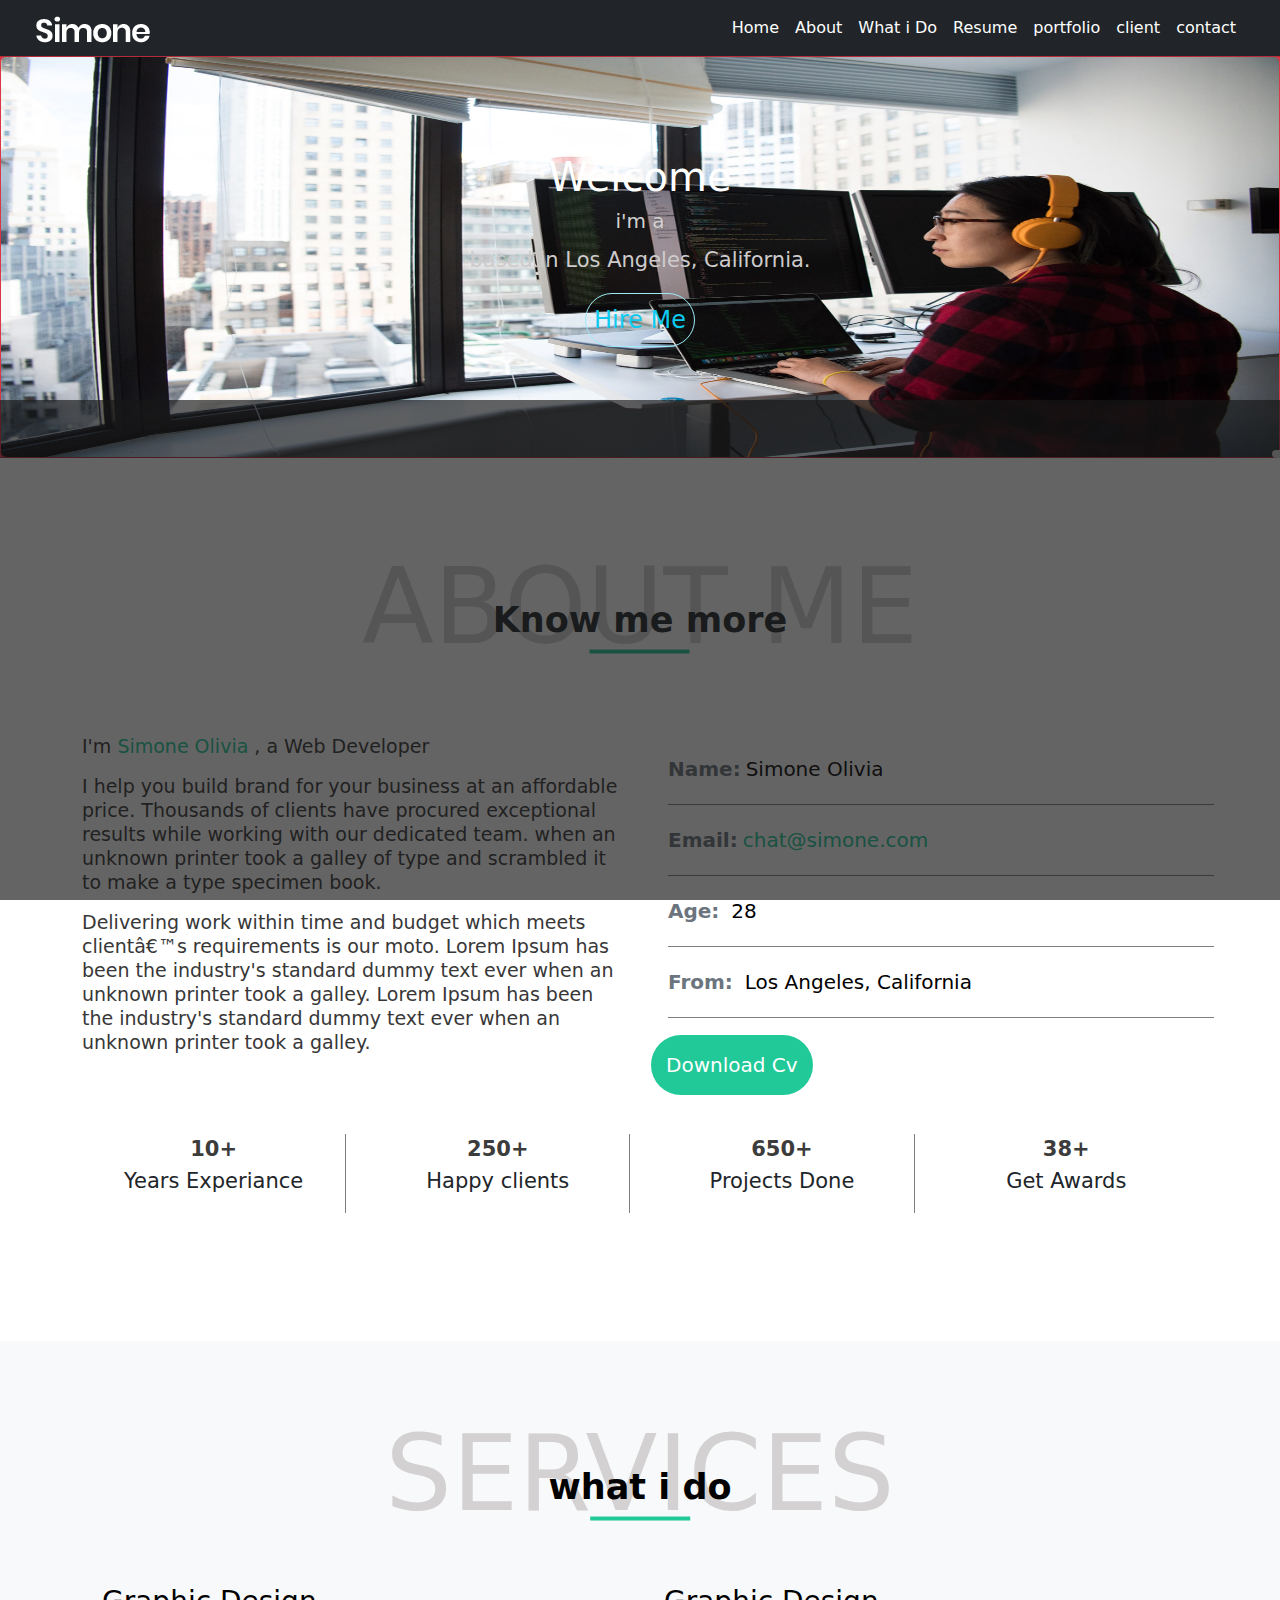
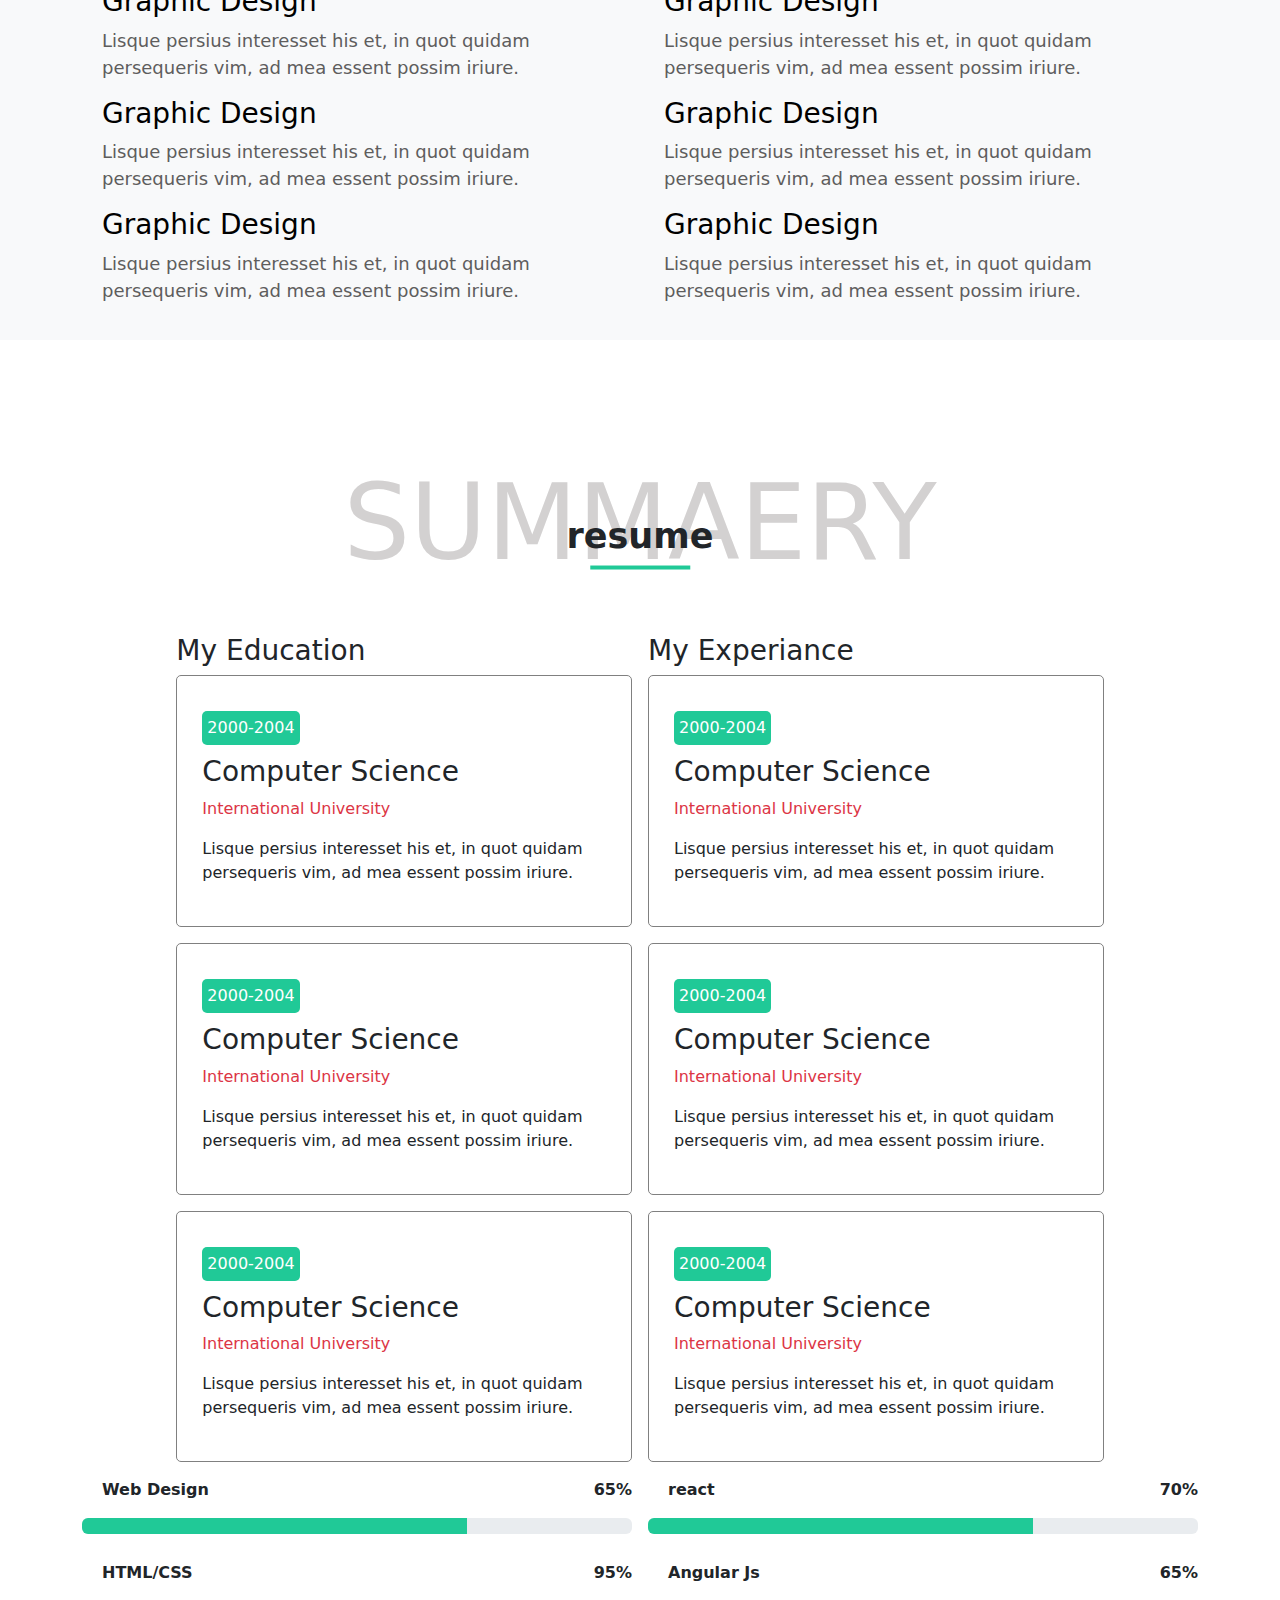
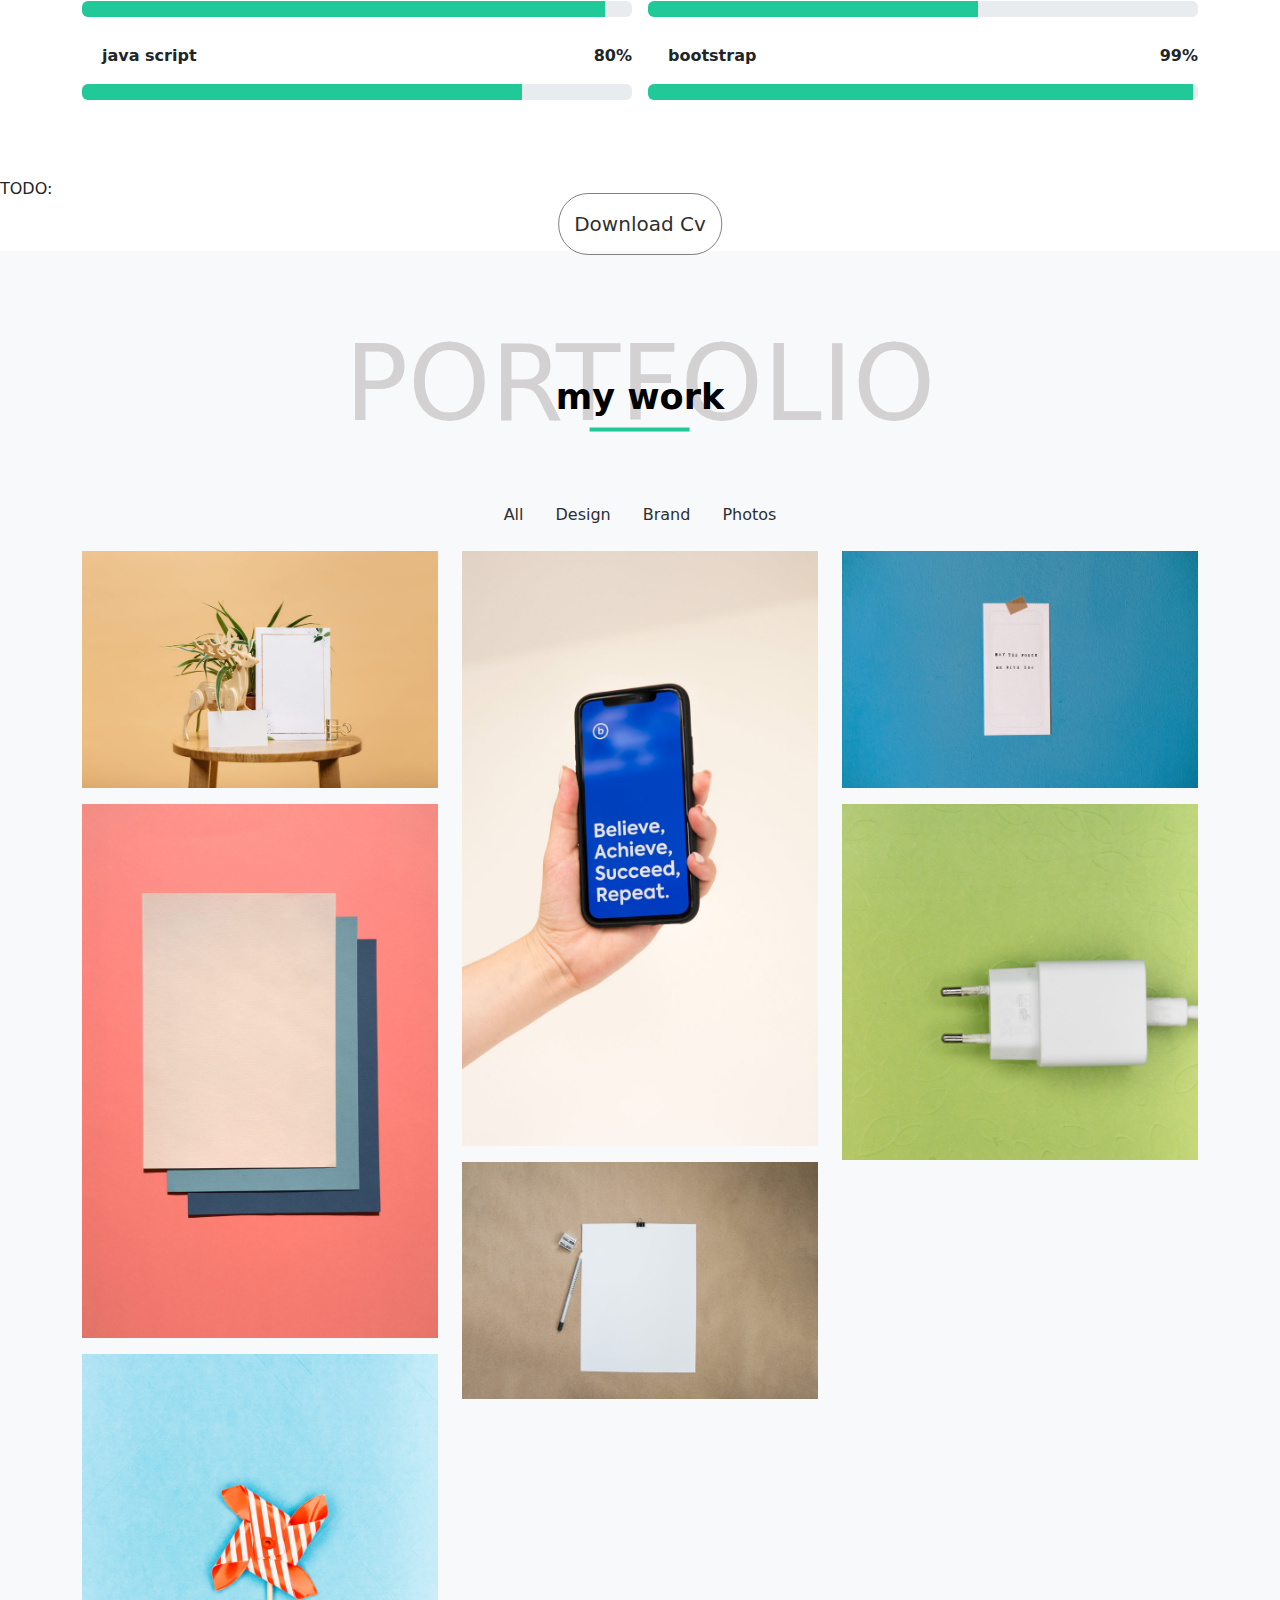
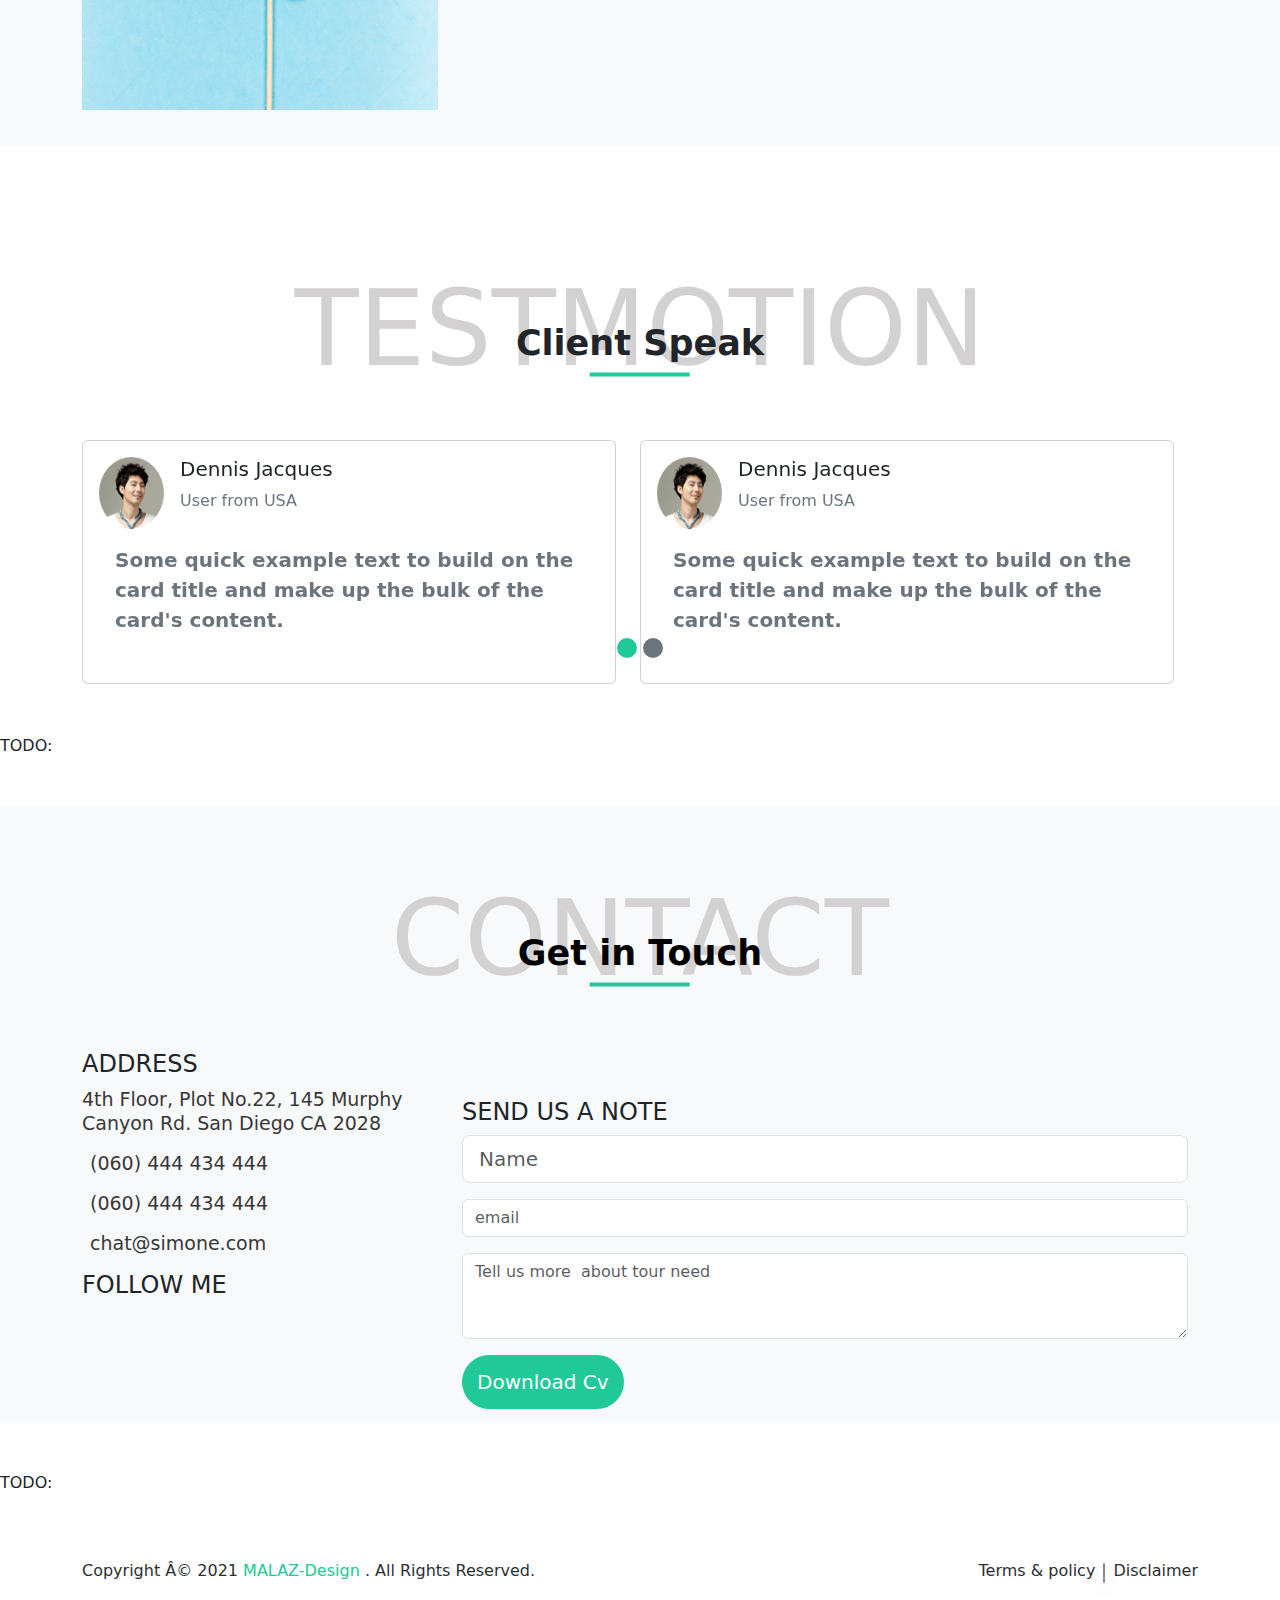
==== index.html @ a20db144 "Create index.html" ====
<!DOCTYPE html>
<html lang="en">
  <head>
    <meta charset="UTF-8" />
    <meta name="viewport" content="width=device-width, initial-scale=1.0" />
    <title>said</title>
    <link rel="icon" href="img/client-sm-3.jpg" />
    <link rel="stylesheet" href="style/bootstrap.min.css" />
    <link rel="stylesheet" href="style/portf.css" />
    <link rel="stylesheet" href="libs/fontawesome/css/all.min.css" />
    <!-- <link rel="stylesheet" href="libs/fontawesome/css/all.css" /> -->
    <link rel="stylesheet" href="https://cdnjs.cloudflare.com/ajax/libs/font-awesome/6.5.2/css/all.min.css" integrity="sha512-SnH5WK+bZxgPHs44uWIX+LLJAJ9/2PkPKZ5QiAj6Ta86w+fsb2TkcmfRyVX3pBnMFcV7oQPJkl9QevSCWr3W6A==" crossorigin="anonymous" referrerpolicy="no-referrer" />
    <link href="https://cdn.jsdelivr.net/npm/bootstrap@5.3.3/dist/css/bootstrap.min.css" rel="stylesheet" integrity="sha384-QWTKZyjpPEjISv5WaRU9OFeRpok6YctnYmDr5pNlyT2bRjXh0JMhjY6hW+ALEwIH" crossorigin="anonymous">

  </head>
  <body>
    <!-- nav  -->
    <header>
      <nav class="navbar navbar-fixed-top navbar-expand-lg bg-dark px-4">
        <div class="container-fluid">
          <a class="navbar-brand" href="#"><img src="img/logo-light.png" /></a>
          <button
            class="navbar-toggler"
            type="button"
            data-bs-toggle="collapse"
            data-bs-target="#navbarNavAltMarkup"
            aria-controls="navbarNavAltMarkup"
            aria-expanded="false"
            aria-label="Toggle navigation"
          >
            <span class="navbar-toggler-icon"></span>
          </button>
          <div class="collapse navbar-collapse" id="navbarNavAltMarkup">
            <div class="navbar-nav ms-auto w-80">
              <a
                class="nav-link text-white active primary-color"
                aria-current="page"
                href="#"
                >Home</a
              >
              <a class="nav-link text-white" href="#About">About</a>
              <a class="nav-link text-white" href="#what">What i Do</a>
              <a class="nav-link text-white" href="#summaery">Resume</a>
              <a class="nav-link text-white" href="#portfolio">portfolio</a>
              <a class="nav-link text-white" href="#client">client</a>
              <a class="nav-link text-white" href="#contact">contact</a>
            </div>
          </div>
        </div>
      </nav>
      <!-- end nav  -->
      <main>
        <div class="row">
          <div
            class="card text-bg-danger text-center d-flex justify-content-center light-gray"
          >
            <img src="img/bb.jpg" class="card-img min" alt="..." />
            <div class="card-img-overlay pt-5 z-3 H fs-4">
              <h5 class="card-title mt-5 fs-1">Welcome</h5>
              <h1 class="fs-5">i'm a</h1>

              <p class="card-text light-gray">
                <small>based in Los Angeles, California.</small>
              </p>
              <a
                type="button"
                class="bg-babyBl border border-info-subtle fs-4 text-info text-decoration-none rounded-pill p-2 text-capitalize"
                >hire me</a
              >
            </div>
          </div>
        </div>
      </main>
    </header>
    <!-- scroll -->
    <div class="setting-ico p-1 position-fixed top-50 end-0">
      <a href="#" class="text-white">
        <i class="fa-solid fa-cog fa-spin fa-spin-reverse"></i>
      </a>
    </div>
    FIXME:<!-- section about -->
    <section id="About mt-3">
      <div class="text-center py-4 my-3">
        <!-- title about -->
        <h1 class="text-uppercase position-relative">about me</h1>
        <p class="title text-body-dark position-absolute">Know me more</p>
        <span></span>
      </div>
      <div class="about container">
        <div class="row py-3">
          <div class="col-lg-6 col-md-12">
            <div class="caption">
              <p class="text-body-dark">
                I'm <span class="primary-color"> Simone Olivia </span> , a Web
                Developer
              </p>
              <p>
                I help you build brand for your business at an affordable price.
                Thousands of clients have procured exceptional results while
                working with our dedicated team. when an unknown printer took a
                galley of type and scrambled it to make a type specimen book.
              </p>
              <p>
                Delivering work within time and budget which meets clientâ€™s
                requirements is our moto. Lorem Ipsum has been the industry's
                standard dummy text ever when an unknown printer took a galley.
                Lorem Ipsum has been the industry's standard dummy text ever
                when an unknown printer took a galley.
              </p>
            </div>
          </div>
          <div class="col-lg-6 col-md-12">
            <div class="ms-3 information w-100 position-relative start-0">
              <label class="ps-0"
                ><bold class="text-secondary">Name:</bold>Simone Olivia
              </label>
              <label class="ps-0 primary-color"
                ><bold class="text-secondary">Email:</bold
                >chat@simone.com</label
              >
              <label class="ps-0"
                ><bold class="text-secondary">Age: </bold>28</label
              >
              <label class="ps-0 mb-5"
                ><bold class="text-secondary">From: </bold>Los Angeles,
                California
              </label>
              <a
                class="btn-primary-color position-absolute bottom-0 start-0 translate-middle-y mt-5"
                >download cv</a
              >
            </div>
          </div>
        </div>
      </div>
      <div class="container d-flex justify-content-center my-5 num">
        <div class="numb">
          <span>10+</span>
          <p>Years Experiance</p>
        </div>
        <div class="numb">
          <span>250+</span>
          <p>Happy clients</p>
        </div>
        <div class="numb">
          <span>650+</span>
          <p>Projects Done</p>
        </div>
        <div class="numb">
          <span>38+</span>
          <p>Get Awards</p>
        </div>
      </div>
    </section>
    <!-------- container service ------------>
    <section id="what" class="light-blue">
      <!-- title -->
      <div class="text-center py-4 my-3">
        <!-- title service -->
        <h1 class="text-uppercase position-relative">services</h1>
        <p class="title text-body-dark position-absolute">what i do</p>
        <span></span>
      </div>
      <div class="container service">
        <div class="row g-2">
          <div class="serv-left col-lg-6 col-sm-12">
            <div class="serv">
              <i class="fas fa-desktop"></i>
              <div class="serv-desc">
                <h3>Graphic Design</h3>
                <p>
                  Lisque persius interesset his et, in quot quidam persequeris
                  vim, ad mea essent possim iriure.
                </p>
              </div>
            </div>
            <div class="serv">
              <i class="fas fa-palette"></i>
              <div class="serv-desc">
                <h3>Graphic Design</h3>
                <p>
                  Lisque persius interesset his et, in quot quidam persequeris
                  vim, ad mea essent possim iriure.
                </p>
              </div>
            </div>
            <div class="serv">
              <i class="fas fa-paint-brush"></i>
              <div class="serv-desc">
                <h3>Graphic Design</h3>
                <p>
                  Lisque persius interesset his et, in quot quidam persequeris
                  vim, ad mea essent possim iriure.
                </p>
              </div>
            </div>
          </div>
          <div class="serv-right col-lg-6 col-sm-12">
            <div class="serv">
              <i class="fas fa-palette"></i>
              <div class="serv-desc">
                <h3>Graphic Design</h3>
                <p>
                  Lisque persius interesset his et, in quot quidam persequeris
                  vim, ad mea essent possim iriure.
                </p>
              </div>
            </div>
            <div class="serv">
              <i class="fas fa-palette"></i>
              <div class="serv-desc">
                <h3>Graphic Design</h3>
                <p>
                  Lisque persius interesset his et, in quot quidam persequeris
                  vim, ad mea essent possim iriure.
                </p>
              </div>
            </div>
            <div class="serv">
              <i class="fas fa-palette"></i>
              <div class="serv-desc">
                <h3>Graphic Design</h3>
                <p>
                  Lisque persius interesset his et, in quot quidam persequeris
                  vim, ad mea essent possim iriure.
                </p>
              </div>
            </div>
          </div>
        </div>
      </div>
    </section>
    <!-------- summaery ------------>
    <section id="summaery">
      <!-- title -->
      <div class="text-center py-4 my-3">
        <!-- title summery -->
        <h1 class="text-uppercase position-relative">summaery</h1>
        <p class="title text-body-dark position-absolute">resume</p>
        <span></span>
      </div>
      <div class="container d-flex justify-content-center">
        <div class="row g-3 justify-content-center">
          <div class="col-lg-5">
            <div class="summery-left">
              <h3>My Education</h3>
              <div class="education mb-3">
                <span>2000-2004</span>
                <h3>Computer Science</h3>
                <p class="text-danger">International University</p>
                <p>
                  Lisque persius interesset his et, in quot quidam persequeris
                  vim, ad mea essent possim iriure.
                </p>
              </div>
              <div class="education mb-3">
                <span>2000-2004</span>
                <h3>Computer Science</h3>
                <p class="text-danger">International University</p>
                <p>
                  Lisque persius interesset his et, in quot quidam persequeris
                  vim, ad mea essent possim iriure.
                </p>
              </div>
              <div class="education mb-3">
                <span>2000-2004</span>
                <h3>Computer Science</h3>
                <p class="text-danger">International University</p>
                <p>
                  Lisque persius interesset his et, in quot quidam persequeris
                  vim, ad mea essent possim iriure.
                </p>
              </div>
            </div>
          </div>
          <div class="col-lg-5">
            <div class="summery-right">
              <h3>My Experiance</h3>
              <div class="education mb-3">
                <span>2000-2004</span>
                <h3>Computer Science</h3>
                <p class="text-danger">International University</p>
                <p>
                  Lisque persius interesset his et, in quot quidam persequeris
                  vim, ad mea essent possim iriure.
                </p>
              </div>
              <div class="education mb-3">
                <span>2000-2004</span>
                <h3>Computer Science</h3>
                <p class="text-danger">International University</p>
                <p>
                  Lisque persius interesset his et, in quot quidam persequeris
                  vim, ad mea essent possim iriure.
                </p>
              </div>
              <div class="education mb-3">
                <span>2000-2004</span>
                <h3>Computer Science</h3>
                <p class="text-danger">International University</p>
                <p>
                  Lisque persius interesset his et, in quot quidam persequeris
                  vim, ad mea essent possim iriure.
                </p>
              </div>
            </div>
          </div>
        </div>
      </div>
      <div class="container">
        <div class="row g-3 justify-content-center">
          <div class="col-lg-6 col-md-12">
            <div class="progr">
              <p>Web Design <span>65%</span></p>
              <div
                class="progress"
                role="progressbar"
                aria-label="Basic example"
                aria-valuenow="50"
                aria-valuemin="0"
                aria-valuemax="100"
              >
                <div
                  class="progress-bar primary-bg-color"
                  style="width: 70%"
                ></div>
              </div>
              <p>HTML/CSS<span>95%</span></p>
              <div
                class="progress"
                role="progressbar"
                aria-label="Basic example"
                aria-valuenow="75"
                aria-valuemin="0"
                aria-valuemax="100"
              >
                <div
                  class="progress-bar primary-bg-color"
                  style="width: 95%"
                ></div>
              </div>
              <p>java script <span>80%</span></p>
              <div
                class="progress"
                role="progressbar"
                aria-label="Basic example"
                aria-valuenow="100"
                aria-valuemin="0"
                aria-valuemax="100"
              >
                <div
                  class="progress-bar primary-bg-color"
                  style="width: 80%"
                ></div>
              </div>
            </div>
          </div>
          <div class="col-lg-6 col-md-12">
            <div class="progr">
              <p>react <span>70%</span></p>
              <div
                class="progress"
                role="progressbar"
                aria-label="Basic example"
                aria-valuenow="50"
                aria-valuemin="0"
                aria-valuemax="100"
              >
                <div
                  class="progress-bar primary-bg-color"
                  style="width: 70%"
                ></div>
              </div>
              <p>Angular Js<span>65%</span></p>
              <div
                class="progress"
                role="progressbar"
                aria-label="Basic example"
                aria-valuenow="75"
                aria-valuemin="0"
                aria-valuemax="100"
              >
                <div
                  class="progress-bar primary-bg-color"
                  style="width: 60%"
                ></div>
              </div>
              <p>bootstrap <span>99%</span></p>
              <div
                class="progress"
                role="progressbar"
                aria-label="Basic example"
                aria-valuenow="100"
                aria-valuemin="0"
                aria-valuemax="100"
              >
                <div
                  class="progress-bar primary-bg-color"
                  style="width: 99%"
                ></div>
              </div>
            </div>
          </div>
        </div>

        <a class="btn-border text-center mt-3"
          >download cv <i class="fa fa-fa-solid fa-download"></i
        ></a>
      </div>
    </section>
    TODO:<!-- portfolio -->
    <section id="portfolio" class="light-blue">
      <div class="text-center py-4 my-3">
        <!-- title portfolio -->
        <h1 class="text-uppercase position-relative">portfolio</h1>
        <p class="title text-body-dark position-absolute">my work</p>
        <span></span>
      </div>

      <div class="container">
        <div class="row text-center">
          <div class="col-lg-12 my-auto">
            <ul class="nav justify-content-center" id="myTab" role="tablist">
              <li class="nav-item" role="presentation">
                <button
                  class="nav-link text-secondary-emphasis mb-3 transform-uppercase active"
                  id="home-tab"
                  data-bs-toggle="tab"
                  data-bs-target="#home-tab-pane"
                  type="button"
                  role="tab"
                  aria-controls="home-tab-pane"
                  aria-selected="true"
                >
                  All
                </button>
              </li>
              <li class="nav-item" role="presentation">
                <button
                  class="nav-link text-secondary-emphasis mb-3 transform-uppercase"
                  id="profile-tab"
                  data-bs-toggle="tab"
                  data-bs-target="#profile-tab-pane"
                  type="button"
                  role="tab"
                  aria-controls="profile-tab-pane"
                  aria-selected="false"
                >
                  Design
                </button>
              </li>
              <li class="nav-item" role="presentation">
                <button
                  class="nav-link text-secondary-emphasis mb-3 transform-uppercase"
                  id="contact-tab"
                  data-bs-toggle="tab"
                  data-bs-target="#contact-tab-pane"
                  type="button"
                  role="tab"
                  aria-controls="contact-tab-pane"
                  aria-selected="false"
                >
                  Brand
                </button>
              </li>
              <li class="nav-item" role="presentation">
                <button
                  class="nav-link text-secondary-emphasis mb-3 transform-uppercase"
                  id="disabled-tab"
                  data-bs-toggle="tab"
                  data-bs-target="#disabled-tab-pane"
                  type="button"
                  role="tab"
                  aria-controls="disabled-tab-pane"
                  aria-selected="false"
                >
                  Photos
                </button>
              </li>
            </ul>
            <div class="tab-content" id="myTabContent">
              <div
                class="tab-pane fade show active"
                id="home-tab-pane"
                role="tabpanel"
                aria-labelledby="home-tab"
                tabindex="0"
              >
                <!-- collection All -->
                <div class="row clearfix">
                  <div class="col-lg-4 clearfix">
                    <div class="slide mb-3">
                      <!-- img1 -->
                      <div class="img1" id="img1">
                        <img src="img/project-1.jpg" class="w-100" alt="..." />
                        <div class="img-hover">
                          <h5 class="card-title">project title</h5>
                          <p class="card-text"><small>category</small></p>
                        </div>
                      </div>
                    </div>
                    <div class="slide mb-3">
                      <div class="img1" id="img1">
                        <img src="img/project-4.jpg" class="w-100" alt="..." />
                        <div class="img-hover">
                          <h5 class="card-title">project title</h5>
                          <p class="card-text"><small>category</small></p>
                        </div>
                      </div>
                    </div>
                    <div class="slide mb-3">
                      <!-- img1 -->
                      <div class="img1" id="img1">
                        <img src="img/project-7.jpg" class="w-100" alt="..." />
                        <div class="img-hover">
                          <h5 class="card-title">project title</h5>
                          <p class="card-text"><small>category</small></p>
                        </div>
                      </div>
                    </div>
                  </div>
                  <div class="col-lg-4">
                    <div class="slide mb-3">
                      <!-- img2 -->
                      <div class="img1" id="img1">
                        <img src="img/project-2.jpg" class="w-100" alt="..." />
                        <div class="img-hover">
                          <h5 class="card-title">project title</h5>
                          <p class="card-text"><small>category</small></p>
                        </div>
                      </div>
                    </div>
                    <div class="slide mb-3">
                      <!-- img1 -->
                      <div class="img1" id="img1">
                        <img src="img/project-5.jpg" class="w-100" alt="..." />
                        <div class="img-hover">
                          <h5 class="card-title">project title</h5>
                          <p class="card-text"><small>category</small></p>
                        </div>
                      </div>
                    </div>
                  </div>
                  <div class="col-lg-4">
                    <div class="slide mb-3">
                      <!-- img3 -->
                      <div class="img1" id="img1">
                        <img src="img/project-3.jpg" class="w-100" alt="..." />
                        <div class="img-hover">
                          <h5 class="card-title">project title</h5>
                          <p class="card-text"><small>category</small></p>
                        </div>
                      </div>
                    </div>
                    <div class="slide mb-3">
                      <!-- img6 -->
                      <div class="img1" id="img1">
                        <img src="img/project-6.jpg" class="w-100" alt="..." />
                        <div class="img-hover">
                          <h5 class="card-title">project title</h5>
                          <p class="card-text"><small>category</small></p>
                        </div>
                      </div>
                    </div>
                  </div>
                </div>
              </div>
              <div
                class="tab-pane fade"
                id="profile-tab-pane"
                role="tabpanel"
                aria-labelledby="profile-tab"
                tabindex="0"
              >
              <!--collection Design -->
                <div class="row">
                  <div class="col-lg-4">
                    <div class="slide">
                      <!-- img1 -->
                      <div class="img1" id="img1">
                        <img src="img/project-1.jpg" class="w-100" alt="..." />
                        <div class="img-hover">
                          <h5 class="card-title">project title</h5>
                          <p class="card-text"><small>category</small></p>
                        </div>
                      </div>
                    </div>
                  </div>
                  <div class="col-lg-4">
                    <div class="slide">
                      <!-- img1 -->
                      <div class="img1" id="img1">
                        <img src="img/project-2.jpg" class="w-100" alt="..." />
                        <div class="img-hover">
                          <h5 class="card-title">project title</h5>
                          <p class="card-text"><small>category</small></p>
                        </div>
                      </div>
                    </div>
                  </div>
                </div>
              </div>
              <div
                class="tab-pane fade"
                id="contact-tab-pane"
                role="tabpanel"
                aria-labelledby="contact-tab"
                tabindex="0"
              >
                TODO:<!-- brand img -->
                <div class="row">
                  <div class="col-lg-4">
                    <div class="slide">
                      <!-- img1 -->
                      <div class="img1" id="img1">
                        <img src="img/project-3.jpg" class="w-100" alt="..." />
                        <div class="img-hover">
                          <h5 class="card-title">project title</h5>
                          <p class="card-text"><small>category</small></p>
                        </div>
                      </div>
                    </div>
                  </div>
                  <div class="col-lg-4">
                    <div class="slide">
                      <!-- img1 -->
                      <div class="img1" id="img1">
                        <img src="img/project-4.jpg" class="w-100" alt="..." />
                        <div class="img-hover">
                          <h5 class="card-title">project title</h5>
                          <p class="card-text"><small>category</small></p>
                        </div>
                      </div>
                    </div>
                  </div>
                  <div class="col-lg-4">
                    <div class="slide">
                      <!-- img1 -->
                      <div class="img1" id="img1">
                        <img src="img/project-5.jpg" class="w-100" alt="..." />
                        <div class="img-hover">
                          <h5 class="card-title">project title</h5>
                          <p class="card-text"><small>category</small></p>
                        </div>
                      </div>
                    </div>
                  </div>
                  <div class="col-lg-4">
                    <div class="slide">
                      <!-- img1 -->
                      <div class="img1" id="img1">
                        <img src="img/project-6.jpg" class="w-100" alt="..." />
                        <div class="img-hover">
                          <h5 class="card-title">project title</h5>
                          <p class="card-text"><small>category</small></p>
                        </div>
                      </div>
                    </div>
                  </div>
                  <div class="col-lg-4">
                    <div class="slide">
                      <!-- img1 -->
                      <div class="img1" id="img1">
                        <img src="img/project-7.jpg" class="w-100" alt="..." />
                        <div class="img-hover">
                          <h5 class="card-title">project title</h5>
                          <p class="card-text"><small>category</small></p>
                        </div>
                      </div>
                    </div>
                  </div>
                </div>
              </div>
              <div
                class="tab-pane fade"
                id="disabled-tab-pane"
                role="tabpanel"
                aria-labelledby="disabled-tab"
                tabindex="0"
              >
                <!--collection photos -->
                <div class="row">
                  <div class="col-lg-4">
                    <div class="slide">
                      <!-- img1 -->
                      <div class="img1" id="img1">
                        <img src="img/project-5.jpg" class="w-100" alt="..." />
                        <div class="img-hover">
                          <h5 class="card-title">project title</h5>
                          <p class="card-text"><small>category</small></p>
                        </div>
                      </div>
                    </div>
                  </div>
                  <div class="col-lg-4">
                    <div class="slide">
                      <!-- img1 -->
                      <div class="img1" id="img1">
                        <img src="img/project-6.jpg" class="w-100" alt="..." />
                        <div class="img-hover">
                          <h5 class="card-title">project title</h5>
                          <p class="card-text"><small>category</small></p>
                        </div>
                      </div>
                    </div>
                  </div>
                  <div class="col-lg-4">
                    <div class="slide">
                      <!-- img1 -->
                      <div class="img1" id="img1">
                        <img src="img/project-7.jpg" class="w-100" alt="..." />
                        <div class="img-hover">
                          <h5 class="card-title">project title</h5>
                          <p class="card-text"><small>category</small></p>
                        </div>
                      </div>
                    </div>
                  </div>
                </div>
              </div>
            </div>
          </div>
        </div>
      </div>
    </section>
    <!---- section Client Speak -->
    <section id="Client  mt-3">
      <div class="text-center py-4 my-3">
        <!-- title aClient Speak -->
        <h1 class="text-uppercase position-relative">Testmotion</h1>
        <p class="title text-body-dark position-absolute">Client Speak</p>
        <span></span>
      </div>
      <!-- slider Client Speak -->
      <div class="container position-relative my-auto">
        <div class="row">
          <div
            id="carouselExampleDark"
            class="carousel carousel-dark slide justify-content-center position-relative"
          >
            <div class="carousel-indicators indicat">
              <button
                type="button"
                data-bs-target="#carouselExampleDark"
                data-bs-slide-to="0"
                class="active rounded-circle primary-bg-color"
                style="width: 20px; height: 20px"
                aria-current="true"
                aria-label="Slide 1"
              ></button>
              <button
                type="button"
                data-bs-target="#carouselExampleDark"
                data-bs-slide-to="1"
                class="active rounded-circle text-bg-secondary"
                style="width: 20px; height: 20px"
                aria-label="Slide 2"
              ></button>
            </div>
            <div class="carousel-item active" data-bs-interval="10000">
              <div class="carousel-inner row">
                <div class="col-lg-6 col-md-12">
                  <div class="client">
                    <div class="card ps-3 py-3 light-blue">
                      <div class="d-flex">
                        <img
                          src="img/client-sm-1.jpg"
                          class="rounded-circle"
                          alt="..."
                        />
                        <div class="ps-3">
                          <h5>Dennis Jacques</h5>
                          <p class="text-secondary">User from USA</p>
                        </div>
                      </div>
                      <div class="card-body">
                        <p class="card-text fs-5 fw-bolder text-secondary">
                          Some quick example text to build on the card title and
                          make up the bulk of the card's content.
                        </p>
                        <div class="d-flex">
                          <i class="fas fa-star text-warning"></i>
                          <i class="fas fa-star text-warning"></i>
                          <i class="fas fa-star text-warning"></i>
                          <i class="fas fa-star text-warning"></i>
                        </div>
                      </div>
                    </div>
                  </div>
                </div>
                <div class="col-lg-6 col-md-12">
                  <div class="client">
                    <div class="card ps-3 py-3 light-blue">
                      <div class="d-flex">
                        <img
                          src="img/client-sm-1.jpg"
                          class="rounded-circle"
                          alt="..."
                        />
                        <div class="ps-3">
                          <h5>Dennis Jacques</h5>
                          <p class="text-secondary">User from USA</p>
                        </div>
                      </div>
                      <div class="card-body">
                        <p class="card-text fs-5 fw-bolder text-secondary">
                          Some quick example text to build on the card title and
                          make up the bulk of the card's content.
                        </p>
                        <div class="d-flex">
                          <i class="fas fa-star text-warning"></i>
                          <i class="fas fa-star text-warning"></i>
                          <i class="fas fa-star text-warning"></i>
                          <i class="fas fa-star text-warning"></i>
                        </div>
                      </div>
                    </div>
                  </div>
                </div>
              </div>
            </div>
            <div class="carousel-item" data-bs-interval="10000">
              <div class="carousel-inner row">
                <div class="col-lg-6 col-md-12">
                  <div class="client">
                    <div class="card ps-3 py-3 light-blue">
                      <div class="d-flex">
                        <img
                          src="img/client-sm-3.jpg"
                          class="rounded-circle"
                          alt="..."
                        />
                        <div class="ps-3">
                          <h5>Jay Shah</h5>
                          <p class="text-secondary">
                            Founder at Icomatic Pvt Ltd
                          </p>
                        </div>
                      </div>
                      <div class="card-body">
                        <p class="card-text fs-5 fw-bolder text-secondary">
                          â€œI am happy Working with printing and typesetting
                          industry. Quidam lisque persius interesset his et, in
                          quot quidam persequeris essent possim iriure.â€/
                        </p>
                        <div class="d-flex">
                          <i class="fas fa-star text-warning"></i>
                          <i class="fas fa-star text-warning"></i>
                          <i class="fas fa-star text-warning"></i>
                          <i class="fas fa-star text-warning"></i>
                        </div>
                      </div>
                    </div>
                  </div>
                </div>
                <div class="col-lg-6 col-md-12">
                  <div class="client">
                    <div class="card ps-3 py-3 light-blue">
                      <div class="d-flex">
                        <img
                          src="img/client-sm-3.jpg"
                          class="rounded-circle"
                          alt="..."
                        />
                        <div class="ps-3">
                          <h5>Jay Shah</h5>
                          <p class="text-secondary">
                            Founder at Icomatic Pvt Ltd
                          </p>
                        </div>
                      </div>
                      <div class="card-body">
                        <p class="card-text fs-5 fw-bolder text-secondary">
                          â€œI am happy Working with printing and typesetting
                          industry. Quidam lisque persius interesset his et, in
                          quot quidam persequeris essent possim iriure.â€/
                        </p>
                        <div class="d-flex">
                          <i class="fas fa-star text-warning"></i>
                          <i class="fas fa-star text-warning"></i>
                          <i class="fas fa-star text-warning"></i>
                          <i class="fas fa-star text-warning"></i>
                        </div>
                      </div>
                    </div>
                  </div>
                </div>
              </div>
            </div>
          </div>
        </div>
      </div>
    </section>

    TODO:<!-- section contact -->
    <section id="contact" class="light-blue my-5">
      <div class="text-center py-4 my-3">
        <!-- title contact -->
        <h1 class="text-uppercase position-relative">contact</h1>
        <p class="title text-body-dark position-absolute">Get in Touch</p>
        <span></span>
      </div>
      <div class="container">
        <div class="row">
          <div class="col-lg-4 col-md-12 ">
            <div class="caption">
              <h4 class="text-dark">ADDRESS</h4>
              <p>
                4th Floor, Plot No.22, 145 Murphy Canyon Rd. San Diego CA 2028
              </p>
              <p>
                <i class="fas fa-phone primary-color me-2"></i>(060) 444 434 444
              </p>
              <p>
                <i class="fas fa-fax primary-color me-2"></i> (060) 444 434 444
              </p>
              <p>
                <i class="fas fa-envelope primary-color me-2"></i
                >chat@simone.com
              </p>
              <h4 class="text-dark">FOLLOW ME</h4>
            </div>
          </div>
          <div class="col-lg-8 col-md-12 my-5">
            <div class="caption">
              <h4 class="text-dark">SEND US A NOTE</h4>
              <form class="form-herizotal w-100 position-relative mb-3">
                <input
                  class="form-control form-control-lg mb-3"
                  type="text"
                  placeholder="Name"
                  aria-label=".form-control-lg example"
                />
                <input
                  class="form-control mb-3"
                  type="text"
                  placeholder="email"
                  aria-label="default input example"
                />
                <div class="mb-3">
                  <textarea
                    class="form-control mb-3"
                    id="exampleFormControlTextarea1"
                    placeholder="Tell us more  about tour need "
                    rows="3"
                  ></textarea>
                </div>
                <a class="btn-primary-color position-absolute start-0"
                  >download cv</a
                >
              </form>
            </div>
          </div>
        </div>
      </div>
    </section>
    TODO:<!--footer  -->
    <footer class="container-fluid p-3 mt-5">
      <div class="container">
        <div class="row d-flex justify-content-between text-secondary-emphasis">
          <div class="col-lg-6">
            <p>
              Copyright Â© 2021
              <span class="primary-color"> MALAZ-Design </span> . All Rights
              Reserved.
            </p>
          </div>
          <div class="col-lg-6 d-flex justify-content-end align-item-center">
            <a
              class="text-decoration-none text-secondary-emphasis pe-2"
              href="#"
              >Terms & policy</a
            >
            <span
              class="my-1 shadow shadow rounded"
              style="
                width: 2px;
                height: 20px;
                background-color: rgb(141, 138, 138);
              "
            ></span>

            <a
              class="text-decoration-none text-secondary-emphasis ps-2"
              href="#"
              >Disclaimer</a
            >
          </div>
        </div>
      </div>
    </footer>
    <!--  -->
        <script src="https://cdn.jsdelivr.net/npm/bootstrap@5.3.3/dist/js/bootstrap.bundle.min.js" integrity="sha384-YvpcrYf0tY3lHB60NNkmXc5s9fDVZLESaAA55NDzOxhy9GkcIdslK1eN7N6jIeHz" crossorigin="anonymous"></script>
    <script src="bootstrap-5.3.2-dist/js/bootstrap.bundle.min.js"></script>
  </body>
</html>
---- style/portf.css ----
:root{
    --primary-color:#20c997;
 }
 *{
    text-decoration: none;
     margin: 0; padding: 0;

 } body{
  overflow-x: hidden;
 }
 header{
    background-image:url('img/bb.jpg');
    background-position:center;
    background-size:cover;
    height: 400px; 
    /* margin-bottom: 40px; */
 }
 .min{
    height: 400px;
    width: 100%;
    position: relative;
    z-index: 1;
 }
.light-gray{
    color: rgb(205, 203, 203);
     font-weight: 500;
    }
 main::after{
    content: '';
    height: 500px;
    width: 100%;
    background-color: rgba(23, 22, 22, 0.668);
    position: absolute;
    left: 0;
    bottom: 0;
    z-index: 2;
 }
 .setting-ico {
    background-color: #555;
    border-top-left-radius: 5px;
    border-bottom-left-radius: 5px;
    z-index: 2000;
}
.H h1::after {
    content: "";
    animation: mado infinite alternate 7s !important;
    -webkit-animation: said infinite alternate 7s;
}

@keyframes said {
  0% {
    content: "Free";
  }
  2% {
    content: "Fre|";
  }
  4% {
    content: "Fr";
  }
  6% {
    content: "F";
  }
  8% {
    content: "|";
  }
  10% {
    content: "";
  }
  12% {
    content: "S|";
  }
  14% {
    content: "Se";
  }
  16% {
    content: "Sen|";
  }
  18% {
    content: "Seni";
  }
  20% {
    content: "Senio|";
  }
  22% {
    content: "Senior";
  }
  24% {
    content: "Senior |";
  }
  26% {
    content: "Senior F";
  }
  28% {
    content: "Senior Fr|";
  }
  30% {
    content: "Senior Fro";
  }
  32% {
    content: "Senior Fron|";
  }
  34% {
    content: "Senior Front";
  }

  36% {
    content: "Senior Front |";
  }
  38% {
    content: "Senior Front e";
  }
  40% {
    content: "Senior Front en|";
  }
  42% {
    content: "Senior Front end";
  }
  44% {
    content: "Senior Front|";
  }
  46% {
    content: "Senior Fron";
  }
  48% {
    content: "Senior Fro|";
  }
  50% {
    content: "Senior Fr";
  }
  52% {
    content: "Senior F|";
  }
  54% {
    content: "Senior ";
  }
  56% {
    content: "Senior|";
  }
  58% {
    content: "";
  }
  60% {
    content: "S|";
  }
  62% {
    content: "SA";
  }
  64% {
    content: "SAI|";
  }
  66% {
    content: "SAID";
  }
  68% {
    content: "SAIDE|";
  }
  70% {
    content: "SAIDEL";
  }
  72% {
    content: "SAIDELH|";
  }
  74% {
    content: "SAIDELHO";
  }
  76% {
    content: "SAIDELHOS|";
  }
  78% {
    content: "SAIDELHOSI";
  }
  80% {
    content: "SAIDELHOSIN|";
  }
  82% {
    content: "SAIDELHOSINY";
  }
  84% {
    content: "SAIDELHOSIN|";
  }
  86% {
    content: "SAIDELHOSI";
  }
  88% {
    content: "SAIDELHOS|";
  }
  90% {
    content: "SAIDELHO";
  }
  92% {
    content: "SAIDELH|";
  }
  94% {
    content: "SAIDEL";
  }
  96% {
    content: "SAIDE|";
  }
  98% {
    content: "SAID";
  }
  100% {
    content: "SAI|";
  }
}
@keyframes mado{
    0%{content:"free|";}
    2%{ content:"fre|";}
    3%{ content:"fr|";}
    5%{ content:"f|";}
    8%{ content:"|";}
    9%{ content:"s|";}
    10%{ content:"se|";}
    12%{ content:"sen|";}
    14%{ content:"seni|";}
    15%{ content:"senio|";}
    16%{ content:"senio f|";}
    18%{ content:"senio fr|";}
    20%{ content:"senio fro|";}
    22%{ content:"senio fron|";}
    24%{ content:"senio front|";}
    26%{ content:"senio front e|";}
    29%{ content:"senio front en|";}
    30%{ content:"senio front end|";}
    33%{ content:"senio front en|";}
    34%{ content:"senio front e|";}
    35%{ content:"senio front |";}
    36%{ content:"senio front|";}
    37%{ content:"senio fron|";}
    39%{ content:"senio fro|";}
    40%{ content:"senio fr|";}
    42%{ content:"senio f|";}
    43%{ content:"senio |";}
    44%{ content:"senio|";}
    45%{ content:"seni|";}
    46%{ content:"sen|";}
    48%{ content:"s|";}
    49%{ content:"";}
    50%{ content:"s|";}
    52%{ content:"se|";}
    53%{ content:"sen|";}
    54%{ content:"seni|";}
    55%{ content:"senio|";}
    50%{ content:"senior|";}
    60%{ content:"s|";}
    65%{ content:"sa|";}
    70%{ content:"sai|";}
    75%{ content:"said|";}
    80%{ content:"saidE|";}
    85%{ content:"saidEl|";}
    90%{ content:"saidElHo|";}
    92%{ content:"saidElHos|";}
    94%{ content:"saidElHosa|";} 
    95%{ content:"saidElHosan|";} 
    100%{ content:"saidElHosani|";}    



    

}
 nav{
    z-index: 20;
 }
 .navbar-nav a:hover
 {
    color:var(--primary-color) !important;
 }
section{
    padding: 30px 0;
    margin:50px 0 20px 0px; 

}
.bg-babyBl:hover{
    color: white !important;
    background-color: var(--primary-color) ;
}
/* sec about */
.text-center{
    position: relative;
}
.text-center h1{
    position: relative;
    font-size: 105px;
    color: rgb(211, 209, 209);
}
.text-center .title{
    position: absolute;
    left:50%;
    top: 55%;
    transform: translate(-50%,-50%);
    font-size: 35px;
    font-weight: 700;
    padding: .8%;
    
}
.text-center .title::after{
    content: '';
    position: absolute;
    width: 100px;
    height: 4px;
    background-color:var(--primary-color);
    left:50%;
    bottom:1%;
    transform: translate(-50%,-50%);
    font-size: 35px;
}
.about{
    display: flex;
    justify-content: center;
    width: 100%;
    gap: 20px;
}
.caption , .information{ 
    width: calc(100% - 20px / 2);

}.caption{
    line-height: 24px;
    font-size: 19px;
    color: rgb(56, 55, 55);
}
.information label{
    width: 100%;
    padding: 20px;
    font-size: 20px;
    color: black ;
}
.information label:not(:last-child){
    border-bottom: 1px solid gray;

}
.information label bold{
    font-weight: 700;
    color: rgb(35, 35, 35);
    margin-right: 5px;
    position: relative;


}.primary-color{
    color: var(--primary-color) !important;
}
.primary-bg-color{
    background-color: var(--primary-color) !important;
}
.btn-primary-color,.btn-border{
    padding: 15px;
    border-radius: 30px;
    text-decoration: none;
    color: rgb(47, 47, 47);
    position: absolute;
    font-size: 20px;
    text-transform: capitalize;
    margin-bottom: 50px !important;
    display:inline-block;
}
.btn-primary-color{    
       background-color: var(--primary-color);
        color: white;
        
}
.information .btn-primary-color{ 
/* margin-top: 170px !important;  */
transform: translate(-17px,79px)  !important;
   
}
.btn-border{
 border: 1px solid gray;
 position: absolute;
 left: 50%;
 transform: translate(-50%,50px);
 margin-bottom: 30px;

}
.btn-border:hover{
    background-color: rgb(31, 31, 31);
    color: white;
}
.btn-primary-color:hover{
    background-color: rgb(4, 40, 4);

}
.num{
    width: 100%;
    gap: 20px;
   margin: auto;
   text-align: center;
}
.numb{
    width: calc(100% - 60px / 4);
    font-size: 21px;
}
.numb span{
    font-weight: 700;
    color: rgb(61, 60, 60);
}
.numb:not(:last-child) {
    border-right: 1px gray solid !important;
}
/* service */
.service{
    width: 100%;
    display: flex;
    gap: 10px;
    justify-content: space-around;
}
.serv{
    width: calc(100% - 10px / 2);
    display: flex;
    align-items: first baseline;
}
.serv i{
    color: var(--primary-color);
    margin:0 10px;
    font-size: 19px;
    
}
.serv p{
    margin-top: 5px;
    color: rgb(94, 93, 93);
    font-size: 18px;
}
/* education summaery */
#summaery{
    position: relative;
}
.education{
    border: 1px solid gray;
    padding: 15px;
    border-radius: 5px;
    padding: 25px;
}
.education span{
    background-color: var(--primary-color);
    border-radius: 5px;
    color: white;
    padding: 5px;
    margin: 10px 0;
    display: inline-block;
}

.progr{
    position: relative;
}
.progr p{
    margin-left: 20px;
    font-weight: 700;

}.progr p span{ 
 left: 100%;
 transform: translateX(-100%);
 position: absolute;
}
.progress{
margin-bottom: 27px;
}
/* portifolo */
.img1{
    position: relative;

}
.img-hover{
    display: flex;
    flex-direction: column;
    justify-content: center;
    position: absolute;
    top: 50%;
    left: 50%;
    text-align: center;
    color: white;
    font-size: 20px;
    font-weight: bold;
    transform: translate(-50%,-50%);
    background-color: rgba(30, 30, 30, 0.567);
    width: 100%;
    height: 100%;
    opacity: 0;
}
.img-hover:hover{
    opacity: 1;
}
/* <!---- section Client Speak -->
 */
 .light-blue{
   background-color:#f8f9fa;
   color: black;
   padding-bottom: 20px !important;
 }
 .indicat{
    position: absolute;
    left: 46%;
    bottom: -47px;
    margin: auto;
    transform: translatey(20px,-100px) !important;
    display: inline-block;
 }
 .indicat *button{
  margin-top: 30px;
 }
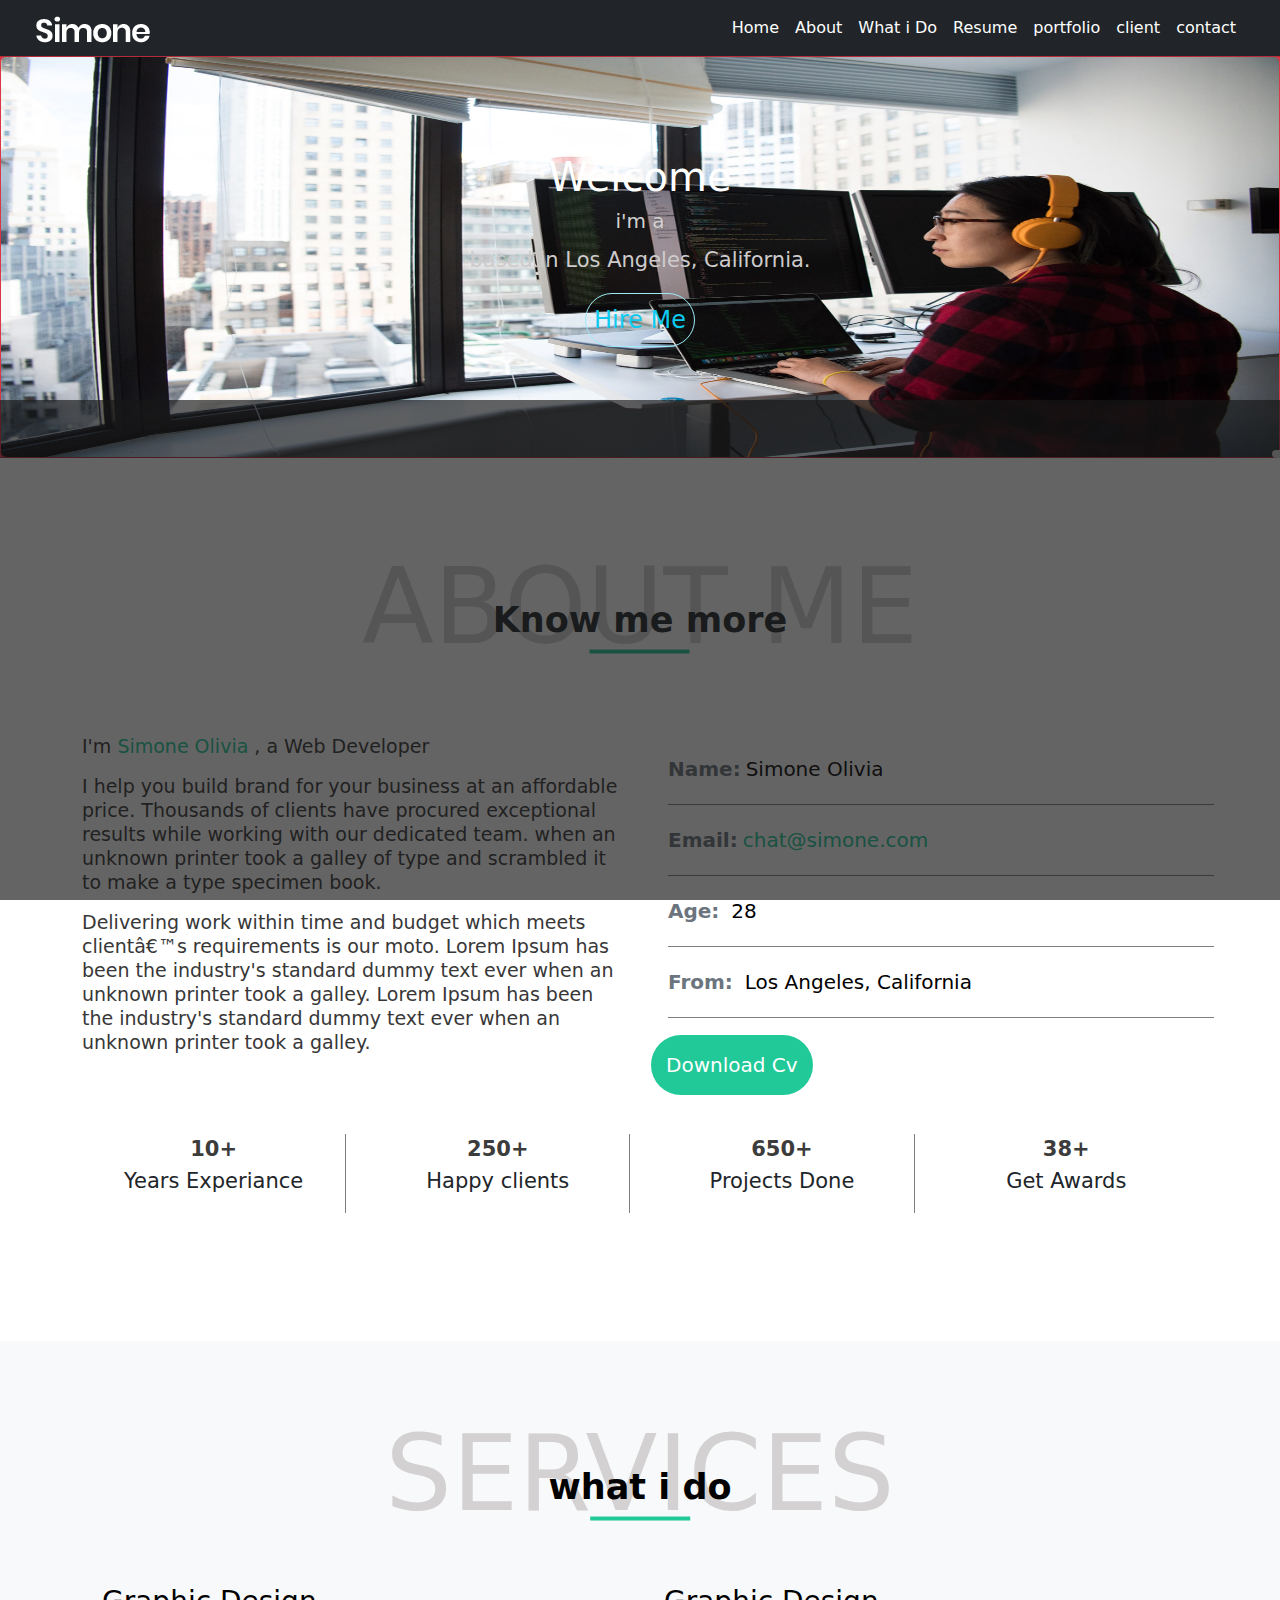
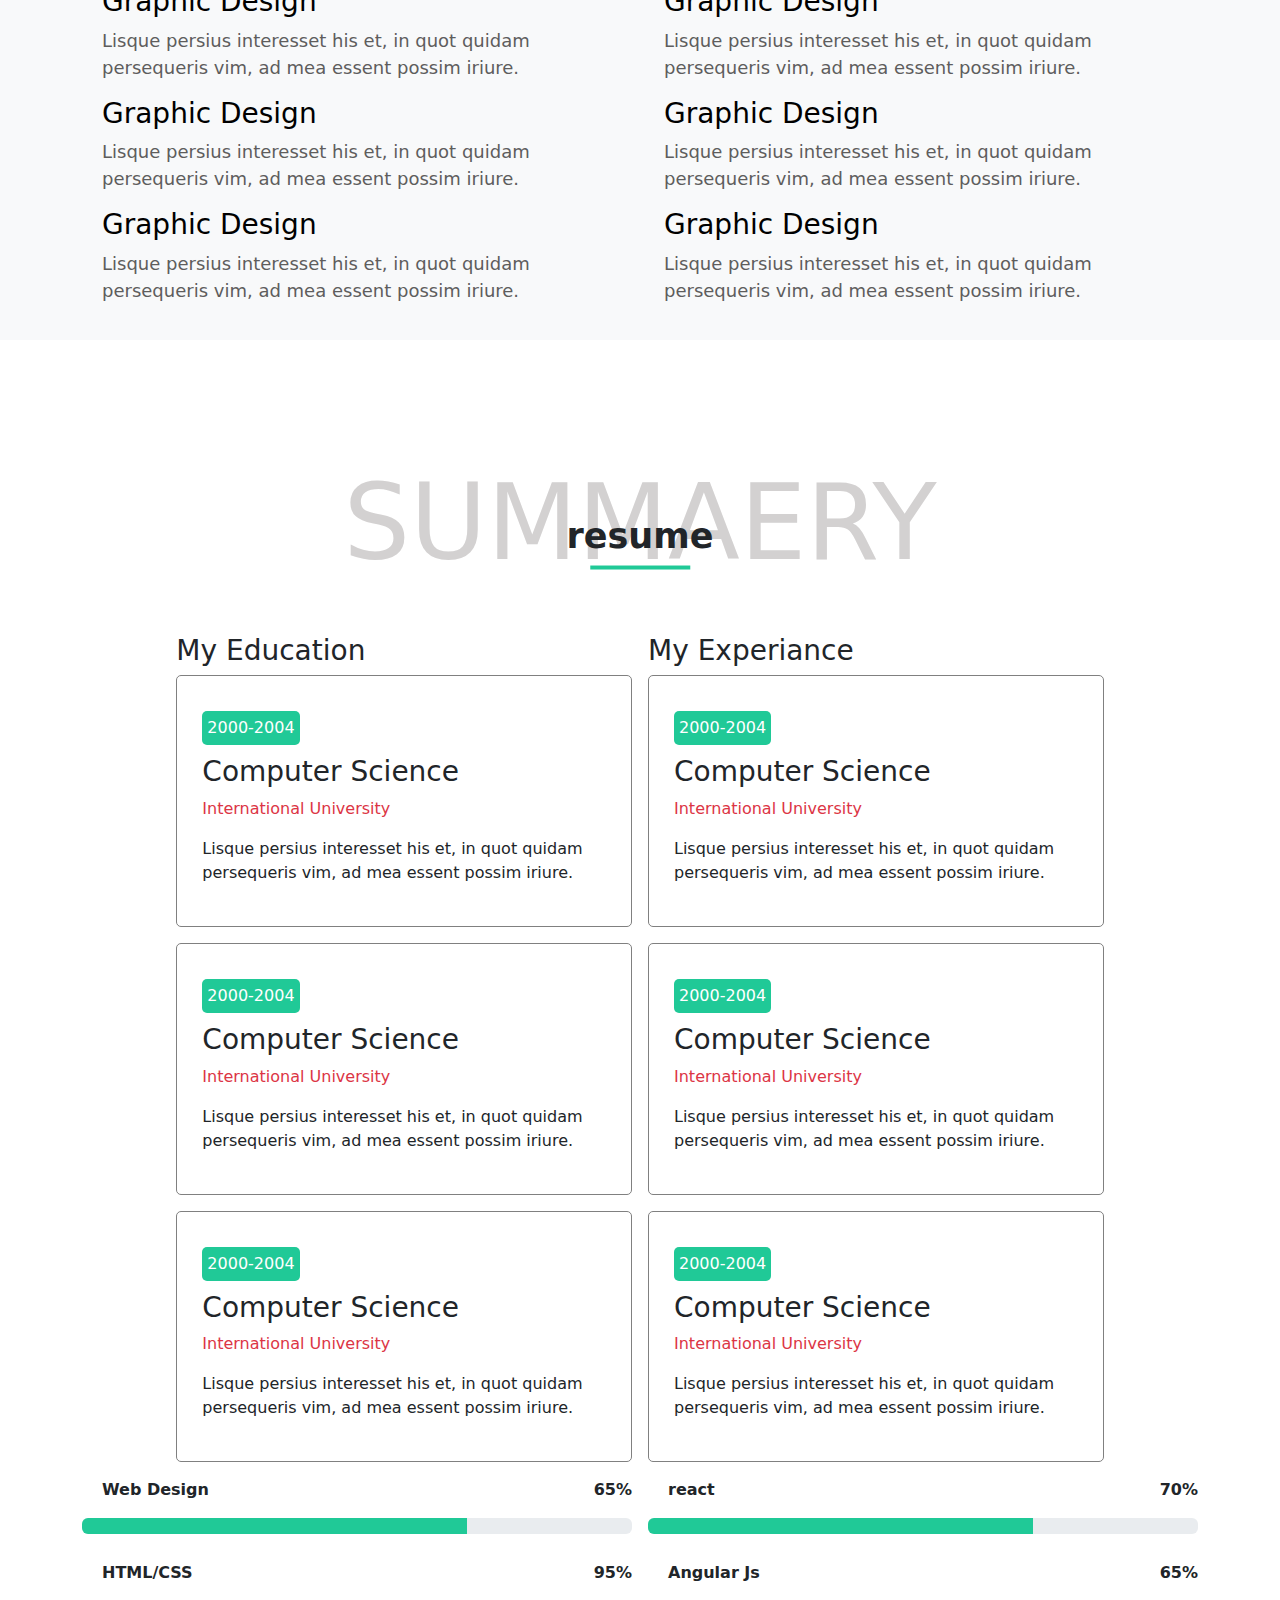
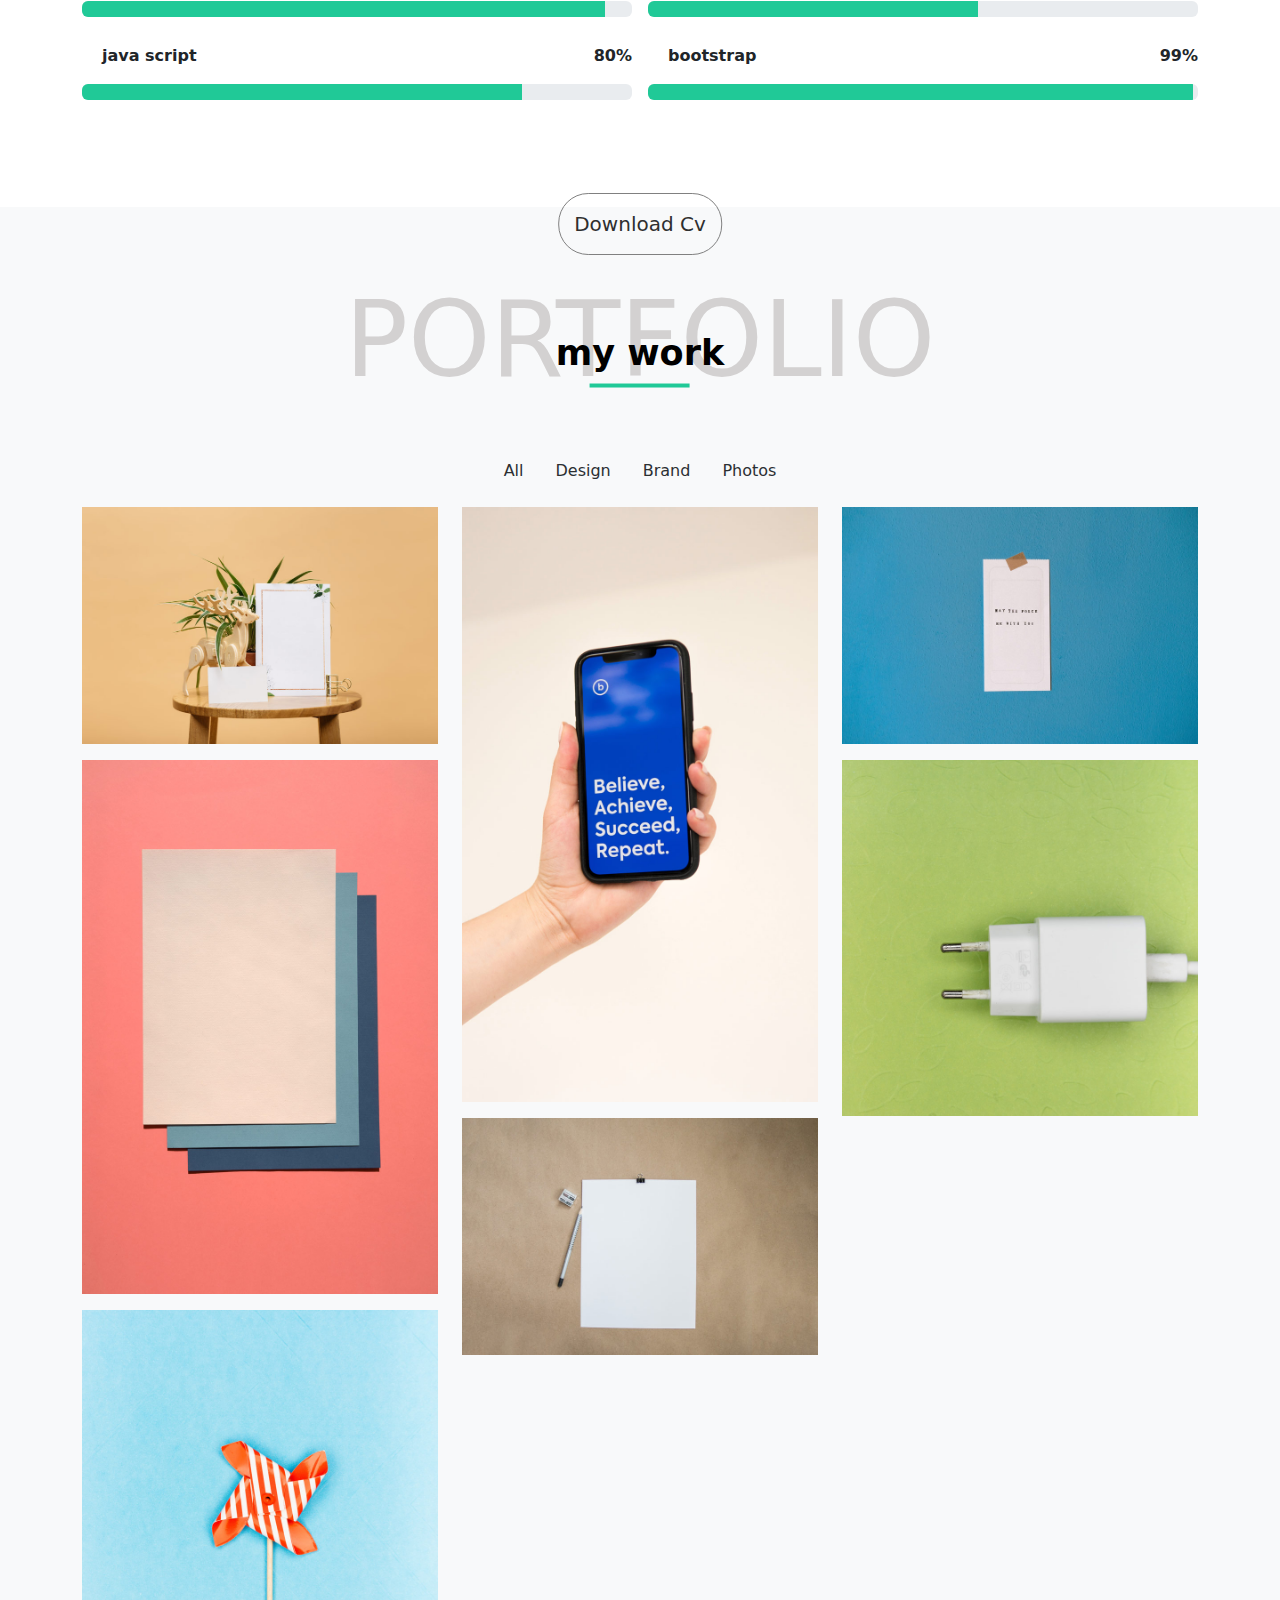
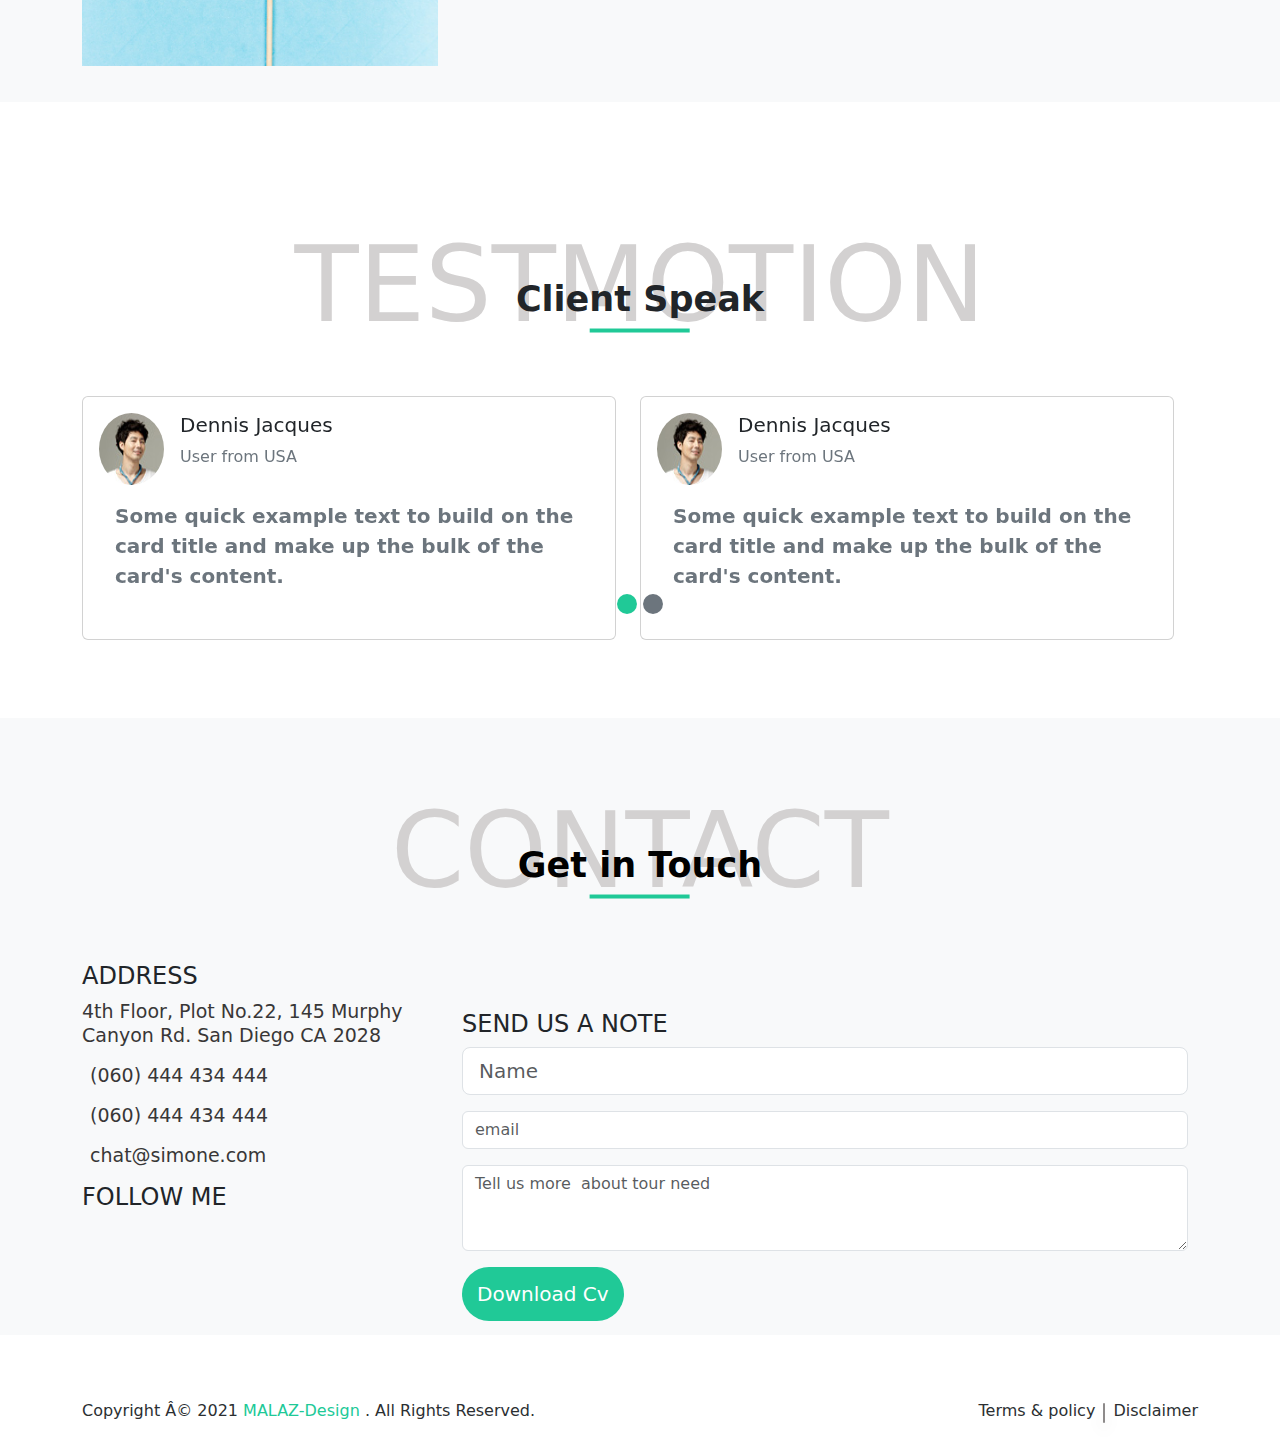
==== commit b8d2a7e1: "Update index.html" ====
--- a/index.html
+++ b/index.html
@@ -408,7 +408,7 @@
         ></a>
       </div>
     </section>
-    TODO:<!-- portfolio -->
+  <!-- portfolio -->
     <section id="portfolio" class="light-blue">
       <div class="text-center py-4 my-3">
         <!-- title portfolio -->
@@ -607,7 +607,7 @@
                 aria-labelledby="contact-tab"
                 tabindex="0"
               >
-                TODO:<!-- brand img -->
+                <!-- brand img -->
                 <div class="row">
                   <div class="col-lg-4">
                     <div class="slide">
@@ -892,7 +892,7 @@
       </div>
     </section>
 
-    TODO:<!-- section contact -->
+    <!-- section contact -->
     <section id="contact" class="light-blue my-5">
       <div class="text-center py-4 my-3">
         <!-- title contact -->
@@ -954,7 +954,7 @@
         </div>
       </div>
     </section>
-    TODO:<!--footer  -->
+<!--footer  -->
     <footer class="container-fluid p-3 mt-5">
       <div class="container">
         <div class="row d-flex justify-content-between text-secondary-emphasis">
